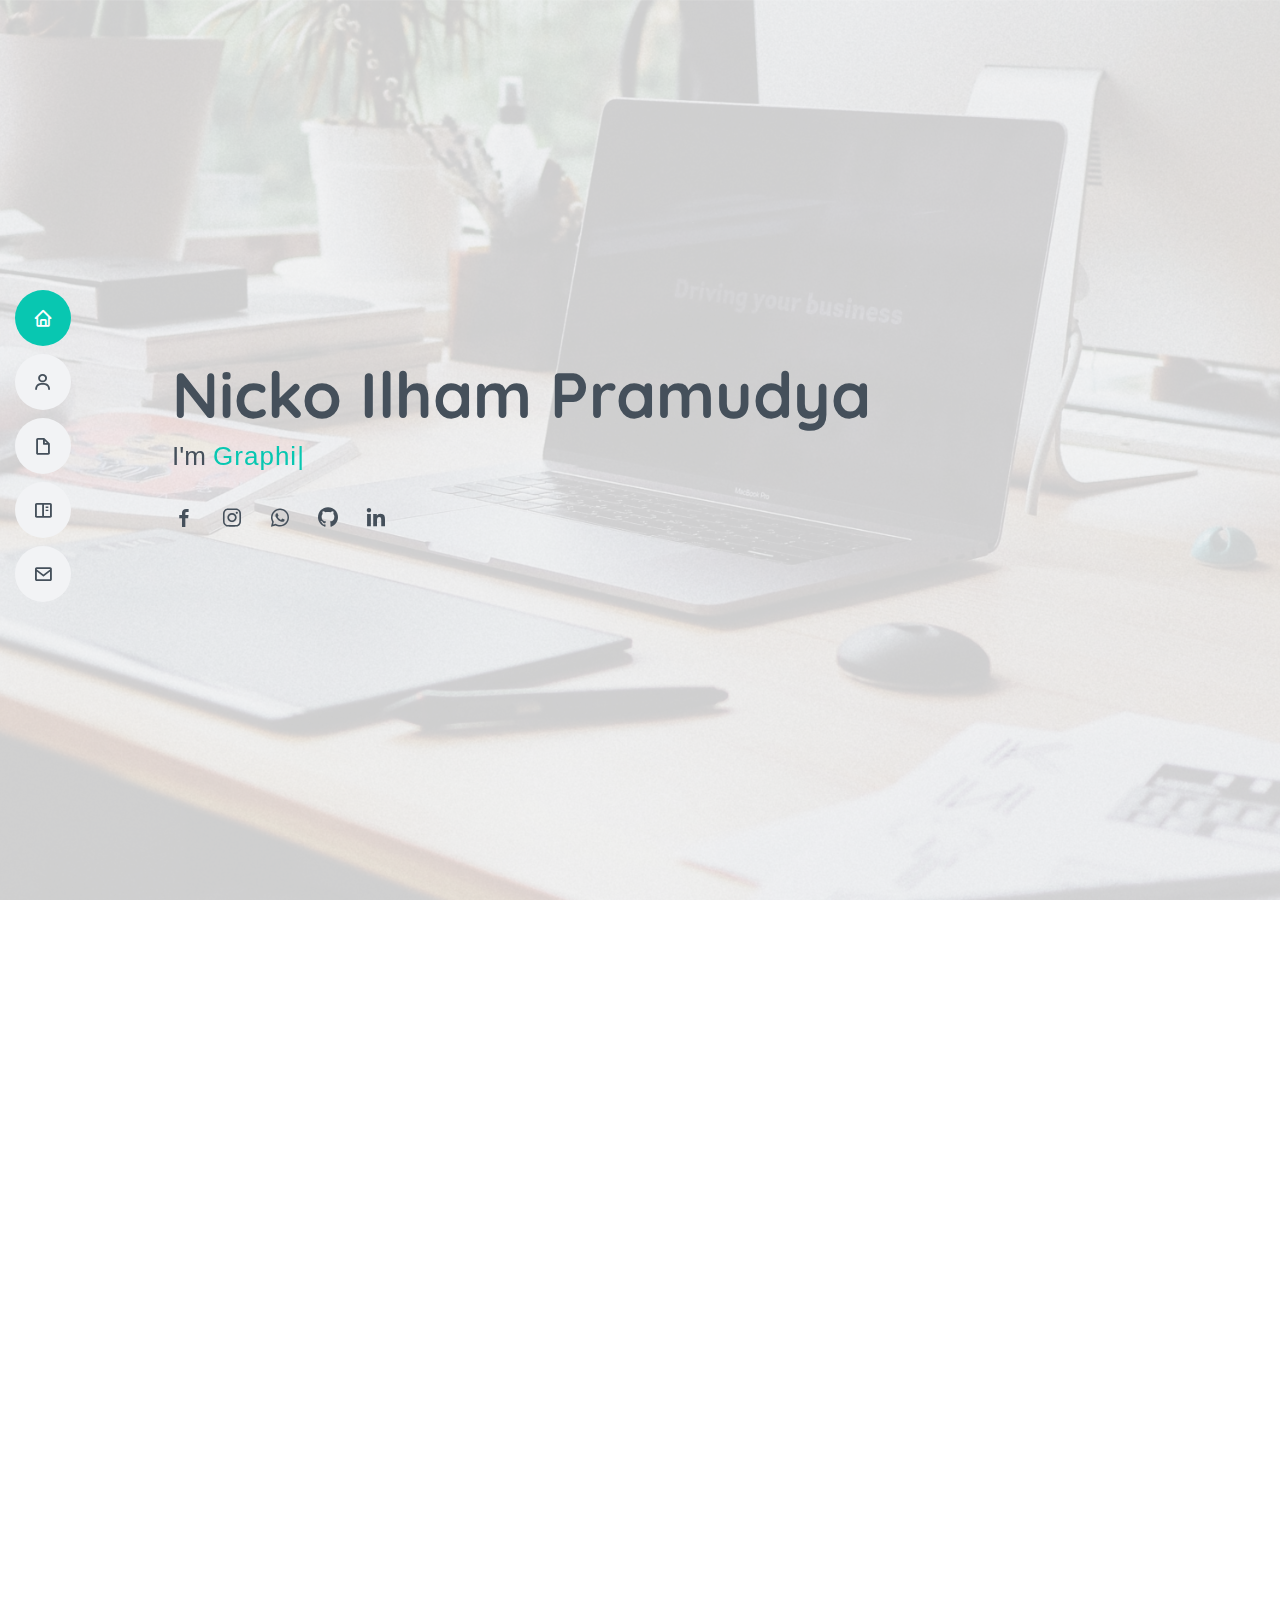
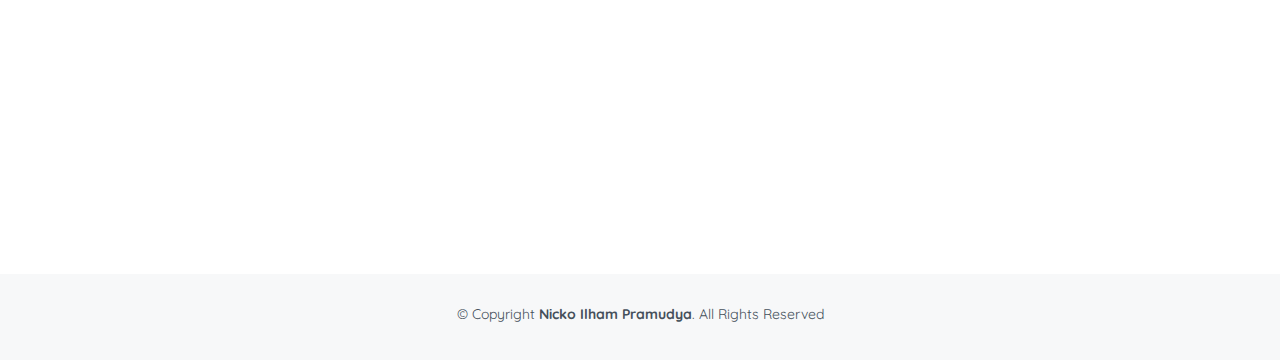
==== index.html @ 2c6f32c4 "first commit" ====
<!DOCTYPE html>
<html lang="en">

<head>
  <meta charset="utf-8">
  <meta content="width=device-width, initial-scale=1.0" name="viewport">

  <title>Nicko Ilham Pramudya - Resume</title>
  <meta content="" name="description">
  <meta content="" name="keywords">

  <!-- Favicons -->
  <link href="assets/img/icon.png" rel="icon">
  <link href="assets/img/apple-touch-icon.png" rel="apple-touch-icon">

  <!-- Google Fonts -->
  <link href="https://fonts.googleapis.com/css?family=Quicksand:300,300i,400,400i,500,500i,600,600i,700,700i" rel="stylesheet">

  <!-- Vendor CSS Files -->
  <link href="assets/vendor/aos/aos.css" rel="stylesheet">
  <link href="assets/vendor/bootstrap/css/bootstrap.min.css" rel="stylesheet">
  <link href="assets/vendor/bootstrap-icons/bootstrap-icons.css" rel="stylesheet">
  <link href="assets/vendor/boxicons/css/boxicons.min.css" rel="stylesheet">
  <link href="assets/vendor/glightbox/css/glightbox.min.css" rel="stylesheet">
  <link href="assets/vendor/swiper/swiper-bundle.min.css" rel="stylesheet">

  <!-- Template Main CSS File -->
  <link href="assets/css/style.css" rel="stylesheet">

  <!-- =======================================================
  * Template Name: MyResume - v4.7.0
  * Template URL: https://bootstrapmade.com/free-html-bootstrap-template-my-resume/
  * Author: BootstrapMade.com
  * License: https://bootstrapmade.com/license/
  ======================================================== -->
</head>

<body>

  <!-- ======= Mobile nav toggle button ======= -->
  <!-- <button type="button" class="mobile-nav-toggle d-xl-none"><i class="bi bi-list mobile-nav-toggle"></i></button> -->
  <i class="bi bi-list mobile-nav-toggle d-xl-none"></i>
  <!-- ======= Header ======= -->
  <header id="header" class="d-flex flex-column justify-content-center">

    <nav id="navbar" class="navbar nav-menu">
      <ul>
        <li><a href="#hero" class="nav-link scrollto active"><i class="bx bx-home"></i> <span>Home</span></a></li>
        <li><a href="#about" class="nav-link scrollto"><i class="bx bx-user"></i> <span>About</span></a></li>
        <li><a href="#resume" class="nav-link scrollto"><i class="bx bx-file-blank"></i> <span>Experience</span></a></li>
        <li><a href="#portfolio" class="nav-link scrollto"><i class="bx bx-book-content"></i> <span>Portfolio</span></a></li>
        <li><a href="#contact" class="nav-link scrollto"><i class="bx bx-envelope"></i> <span>Contact</span></a></li>
      </ul>
    </nav><!-- .nav-menu -->

  </header><!-- End Header -->

  <!-- ======= Hero Section ======= -->
  <section id="hero" class="d-flex flex-column justify-content-center">
    <div class="container" data-aos="zoom-in" data-aos-delay="100">
      <h1>Nicko Ilham Pramudya</h1>
      <p>I'm <span class="typed" data-typed-items="Graphic and UI/UX Designer"></span></p>
      <div class="social-links">
        <a href="https://www.facebook.com/nicko.ilhampramudya" target="_blank"class="facebook"><i class="bx bxl-facebook"></i></a>
        <a href="https://www.instagram.com/nikopram_/" target="_blank" class="instagram"><i class="bx bxl-instagram"></i></a>
        <a href="https://wa.me/6282220017105" target="_blank" class="whatsapp"><i class="bx bxl-whatsapp"></i></a>
        <a href="https://github.com/nickoilham" target="_blank" class="github"><i class="bx bxl-github"></i></a>
        <a href="https://www.linkedin.com/in/nicko-ilham-pramudya/" class="linkedin"><i class="bx bxl-linkedin"></i></a>
      </div>
    </div>
  </section><!-- End Hero -->

  <main id="main">

    <!-- ======= About Section ======= -->
    <section id="about" class="about">
      <div class="container" data-aos="fade-up">

        <div class="section-title">
          <h2>About Me</h2>
          <p>Hello friends, I am an enthusiastic Informatics Engineering student at Universitas Muhammadiyah Surakarta who likes new things, experienced in Figma, Adobe Photoshop, Corel Draw, and interested in UI/UX and Graphic Design. I also have experience running campus organizations both as a content creator and event leader. I am very interested and excited to learn new things about technology.</p>
        </div>

        <div class="row">
          <div class="col-lg-4">
            <img src="assets/img/profile-img.jpg" class="img-fluid" alt="">
          </div>
          <div class="col-lg-8 pt-4 pt-lg-0 content">
            <h3>My Biography</h3>
            </p>
            <div class="row">
              <div class="col-lg-6">
                <ul>
                  <li><i class="bi bi-chevron-right"></i> <strong>Birthday :</strong> <span>07 October 2001</span></li>
                  <li><i class="bi bi-chevron-right"></i> <strong>Age :</strong> <span>21</span></li>
                  <li><i class="bi bi-chevron-right"></i> <strong>Phone :</strong> <span>0822 2001 7105</span></li>
                  <li><i class="bi bi-chevron-right"></i> <strong>City :</strong> <span>Sragen, Central Java</span></li>
                </ul>
              </div>
              <div class="col-lg-6">
                <ul>
                  <li><i class="bi bi-chevron-right"></i> <strong>Degree :</strong> <span>Bachelor</span></li>
                  <li><i class="bi bi-chevron-right"></i> <strong>Major :</strong> <span>Informatics</span></li>
                  <li><i class="bi bi-chevron-right"></i> <strong>Email :</strong> <span>nickoilham023@gmail.com</span></li>
                  <li><i class="bi bi-chevron-right"></i> <strong>Freelance :</strong> <span>Available</span></li>
                </ul>
              </div>
            </div>
          </div>
        </div>

      </div>
    </section><!-- End About Section -->


    <!-- ======= Resume Section ======= -->
    <section id="resume" class="resume">
      <div class="container" data-aos="fade-up">

        <div class="section-title">
          <h2>Experience</h2>
          <p>Here are some of my experiences during my work.</p>
        </div>

        <div class="row">
          <div class="col-lg-6">


            <h3 class="resume-title">FOSTI UMS</h3>
            <div class="resume-item">
              <h4>Content Creator Instagram</h4>
              <h5>Jan 2020 - Dec 2020</h5>
              <p><em>Associated with Universitas Muhammadiyah Surakarta</em></p>
              <p>- Create original content about open source on Instagram FOSTI UMS</p>
              <p>- Create content for organizational activities</p>
              <p>- Create content to persuade people to use open source products</p>
            </div>
            <div class="resume-item">
              <h4>Division Secretary</h4>
              <h5>Jan 2021 - Dec 2021</h5>
              <p><em>Associated with Universitas Muhammadiyah Surakarta</em></p>
              <p>- Assist the division head in carrying out his duties</p>
              <p>- Lead and direct members in carrying out work programs</p>

            </div>
          </div>
          <div class="col-lg-6">
            <h3 class="resume-title">INDEPENDENT STUDY BINAR ACADEMY</h3>
            <div class="resume-item">
              <h4>UI/UX Research and Designer</h4>
              <h5>Feb 2022 - Present</h5>
              <p><em>Special Region of Yogyakarta, Indonesia</em></p>
              <p>- Learn about UI/UX design research</p>
              <p>- Improve skills in the UI/UX design</p>
              <p>- Create projects that are useful for portfolios</p>
            </div>
          </div>
        </div>

      </div>
    </section><!-- End Resume Section -->

    <!-- ======= Portfolio Section ======= -->
    <section id="portfolio" class="portfolio section-bg">
      <div class="container" data-aos="fade-up">

        <div class="section-title">
          <h2>Portfolio</h2>
          <p>here is my project that I have done, I hope you like it.</p>
        </div>

        <div class="row">
          <div class="col-lg-12 d-flex justify-content-center" data-aos="fade-up" data-aos-delay="100">
            <ul id="portfolio-flters">
              <li data-filter="*" class="filter-active">All</li>
              <li data-filter=".filter-app">Figma</li>
              <li data-filter=".filter-card">Adobe Photoshop</li>
              <li data-filter=".filter-web">Corel Draw</li>
            </ul>
          </div>
        </div>

        <div class="row portfolio-container" data-aos="fade-up" data-aos-delay="200">

          <div class="col-lg-4 col-md-6 portfolio-item filter-app">
            <div class="portfolio-wrap">
              <img src="assets/img/portfolio/coffee 4.png" class="img-fluid" alt="">
              <div class="portfolio-info">
                <h4>Daffa's Coffee Shop</h4>
                <p>Case Study</p>
                <div class="portfolio-links">
                  <a href="assets/img/portfolio/coffee 4.png" data-gallery="portfolioGallery" class="portfolio-lightbox" title="Daffa's Coffee Shop"><i class="bx bx-plus"></i></a>
                  <a href="portfolio-details.html" class="portfolio-details-lightbox" data-glightbox="type: external" title="Portfolio Details"><i class="bx bx-link"></i></a>
                </div>
              </div>
            </div>
          </div>
      </div>
    </section><!-- End Portfolio Section -->

  

    <!-- ======= Contact Section ======= -->
    <section id="contact" class="contact">
      <div class="container" data-aos="fade-up">

        <div class="section-title">
          <h2>Contact Me</h2>
          <p>Hello, if you are interested in collaborating and want to hire me, please contact me via social media below.</p>
        </div>

      <div id="social-platforms">
        <a class="btn btn-icon btn-facebook" href="https://www.facebook.com/nicko.ilhampramudya"  target="_blank"><i class="fa bi-facebook"></i><span>Facebook</span></a>
        <a class="btn btn-icon btn-instagram" href="https://www.instagram.com/nikopram_/" target="_blank"><i class="fa bi-instagram" ></i><span>Instagram</span></a>
        <a class="btn btn-icon btn-whatsapp" href="https://wa.me/6282220017105" target="_blank"><i class="fa bi-whatsapp"></i><span>WhatsApp</span></a>
        <a class="btn btn-icon btn-github" href="https://github.com/nickoil" target="_blank"><i class="fa bi-github" ></i><span>Github</span></a>
        <a class="btn btn-icon btn-linkedin" href="https://www.linkedin.com/in/nicko-ilham-pramudya/" target="_blank"><i class="fa bi-linkedin" target="_blank"></i><span>LinkedIn</span></a>
      </div>


    </section><!-- End Contact Section -->

  </main><!-- End #main -->

  <!-- ======= Footer ======= -->
  <footer id="footer">
    <div class="container">

      <div class="copyright">
        &copy; Copyright <strong><span>Nicko Ilham Pramudya</span></strong>. All Rights Reserved
      </div>
    </div>
  </footer><!-- End Footer -->

  <div id="preloader"></div>
  <a href="#" class="back-to-top d-flex align-items-center justify-content-center"><i class="bi bi-arrow-up-short"></i></a>

  <!-- Vendor JS Files -->
  <script src="assets/vendor/purecounter/purecounter.js"></script>
  <script src="assets/vendor/aos/aos.js"></script>
  <script src="assets/vendor/bootstrap/js/bootstrap.bundle.min.js"></script>
  <script src="assets/vendor/glightbox/js/glightbox.min.js"></script>
  <script src="assets/vendor/isotope-layout/isotope.pkgd.min.js"></script>
  <script src="assets/vendor/swiper/swiper-bundle.min.js"></script>
  <script src="assets/vendor/typed.js/typed.min.js"></script>
  <script src="assets/vendor/waypoints/noframework.waypoints.js"></script>
  <script src="assets/vendor/php-email-form/validate.js"></script>

  <!-- Template Main JS File -->
  <script src="assets/js/main.js"></script>

</body>

</html>
---- assets/css/style.css ----
/**
* Template Name: MyResume - v4.7.0
* Template URL: https://bootstrapmade.com/free-html-bootstrap-template-my-resume/
* Author: BootstrapMade.com
* License: https://bootstrapmade.com/license/
*/

/*--------------------------------------------------------------
# General
--------------------------------------------------------------*/
@import url(//maxcdn.bootstrapcdn.com/font-awesome/4.2.0/css/font-awesome.min.css);
@import url(http://fonts.googleapis.com/css?family=Quicksand:400,300);
body {
  font-family: "Quicksand", sans-serif;
  color: #272829;
}

a {
  color: #08C7B1;
  text-decoration: none;
}

a:hover {
  color: #067ded;
  text-decoration: none;
}

h1, h2, h3, h4, h5, h6 {
  font-family: "Quicksand", sans-serif;
}

/*--------------------------------------------------------------
# Back to top button
--------------------------------------------------------------*/
.back-to-top {
  position: fixed;
  visibility: hidden;
  opacity: 0;
  right: 15px;
  bottom: 15px;
  z-index: 996;
  background: #08C7B1;
  width: 40px;
  height: 40px;
  border-radius: 50px;
  transition: all 0.4s;
}
.back-to-top i {
  font-size: 28px;
  color: #fff;
  line-height: 0;
}
.back-to-top:hover {
  background: #00FFA1;
  color: #fff;
}
.back-to-top.active {
  visibility: visible;
  opacity: 1;
}

/*--------------------------------------------------------------
# Preloader
--------------------------------------------------------------*/
#preloader {
  position: fixed;
  top: 0;
  left: 0;
  right: 0;
  bottom: 0;
  z-index: 9999;
  overflow: hidden;
  background: #fff;
}

#preloader:before {
  content: "";
  position: fixed;
  top: calc(50% - 30px);
  left: calc(50% - 30px);
  border: 6px solid #08C7B1;
  border-top-color: #fff;
  border-bottom-color: #fff;
  border-radius: 50%;
  width: 60px;
  height: 60px;
  -webkit-animation: animate-preloader 1s linear infinite;
  animation: animate-preloader 1s linear infinite;
}

@-webkit-keyframes animate-preloader {
  0% {
    transform: rotate(0deg);
  }
  100% {
    transform: rotate(360deg);
  }
}

@keyframes animate-preloader {
  0% {
    transform: rotate(0deg);
  }
  100% {
    transform: rotate(360deg);
  }
}
/*--------------------------------------------------------------
# Disable aos animation delay on mobile devices
--------------------------------------------------------------*/
@media screen and (max-width: 768px) {
  [data-aos-delay] {
    transition-delay: 0 !important;
  }
}
/*--------------------------------------------------------------
# Header
--------------------------------------------------------------*/
#header {
  position: fixed;
  top: 0;
  left: 0;
  bottom: 0;
  z-index: 9997;
  transition: all 0.5s;
  padding: 15px;
  overflow-y: auto;
}
@media (max-width: 992px) {
  #header {
    width: 300px;
    background: #fff;
    border-right: 1px solid #e6e9ec;
    left: -300px;
  }
}

@media (min-width: 992px) {
  #main {
    margin-left: 100px;
  }
}
/*--------------------------------------------------------------
# Navigation Menu
--------------------------------------------------------------*/
/**
* Desktop Navigation 
*/
.nav-menu {
  padding: 0;
  display: block;
}
.nav-menu * {
  margin: 0;
  padding: 0;
  list-style: none;
}
.nav-menu > ul > li {
  position: relative;
  white-space: nowrap;
}
.nav-menu a, .nav-menu a:focus {
  display: flex;
  align-items: center;
  color: #45505b;
  padding: 10px 18px;
  margin-bottom: 8px;
  transition: 0.3s;
  font-size: 15px;
  border-radius: 50px;
  background: #f2f3f5;
  height: 56px;
  width: 100%;
  overflow: hidden;
  transition: 0.3s;
}
.nav-menu a i, .nav-menu a:focus i {
  font-size: 20px;
}
.nav-menu a span, .nav-menu a:focus span {
  padding: 0 5px 0 7px;
  color: #45505b;
}
@media (min-width: 992px) {
  .nav-menu a, .nav-menu a:focus {
    width: 56px;
  }
  .nav-menu a span, .nav-menu a:focus span {
    display: none;
    color: #fff;
  }
}
.nav-menu a:hover, .nav-menu .active, .nav-menu .active:focus, .nav-menu li:hover > a {
  color: #fff;
  background: #08C7B1;
}
.nav-menu a:hover span, .nav-menu .active span, .nav-menu .active:focus span, .nav-menu li:hover > a span {
  color: #fff;
}
.nav-menu a:hover, .nav-menu li:hover > a {
  width: 100%;
  color: #fff;
}
.nav-menu a:hover span, .nav-menu li:hover > a span {
  display: block;
}

/**
* Mobile Navigation 
*/
.mobile-nav-toggle {
  position: fixed;
  right: 10px;
  top: 10px;
  z-index: 9998;
  border: 0;
  background: none;
  font-size: 28px;
  transition: all 0.4s;
  outline: none !important;
  line-height: 0;
  cursor: pointer;
  border-radius: 50px;
  padding: 5px;
}
.mobile-nav-toggle i {
  color: #45505b;
}

.mobile-nav-active {
  overflow: hidden;
}
.mobile-nav-active #header {
  left: 0;
}
.mobile-nav-active .mobile-nav-toggle {
  color: #fff;
  background-color: #08C7B1;
}

/*--------------------------------------------------------------
# Hero Section
--------------------------------------------------------------*/
#hero {
  width: 100%;
  height: 100vh;
  background: url("../img/hero-bg.jpg") top right no-repeat;
  background-size: cover;
  position: relative;
}
@media (min-width: 992px) {
  #hero {
    padding-left: 160px;
  }
}
#hero:before {
  content: "";
  background: rgba(255, 255, 255, 0.8);
  position: absolute;
  bottom: 0;
  top: 0;
  left: 0;
  right: 0;
}
#hero h1 {
  margin: 0;
  font-size: 64px;
  font-weight: 700;
  line-height: 56px;
  color: #45505b;
}
#hero p {
  color: #45505b;
  margin: 15px 0 0 0;
  font-size: 26px;
  font-family: "Poppins", sans-serif;
}
#hero p span {
  color: #08C7B1;
  letter-spacing: 1px;
}
#hero .social-links {
  margin-top: 30px;
}
#hero .social-links a {
  font-size: 24px;
  display: inline-block;
  color: #45505b;
  line-height: 1;
  margin-right: 20px;
  transition: 0.3s;
}
#hero .social-links a:hover {
  color: #08C7B1;
}
@media (max-width: 992px) {
  #hero {
    text-align: center;
  }
  #hero h1 {
    font-size: 32px;
    line-height: 36px;
  }
  #hero p {
    margin-top: 10px;
    font-size: 20px;
    line-height: 24px;
  }
}

/*--------------------------------------------------------------
# Sections General
--------------------------------------------------------------*/
section {
  padding: 60px 0;
  overflow: hidden;
}

.section-title {
  text-align: center;
  padding-bottom: 30px;
}
.section-title h2 {
  font-size: 32px;
  font-weight: bold;
  text-transform: uppercase;
  margin-bottom: 20px;
  padding-bottom: 20px;
  position: relative;
  color: #45505b;
}
.section-title h2::before {
  content: "";
  position: absolute;
  display: block;
  width: 120px;
  height: 1px;
  background: #ddd;
  bottom: 1px;
  left: calc(50% - 60px);
}
.section-title h2::after {
  content: "";
  position: absolute;
  display: block;
  width: 40px;
  height: 3px;
  background: #08C7B1;
  bottom: 0;
  left: calc(50% - 20px);
}
.section-title p {
  margin-bottom: 0;
}

/*--------------------------------------------------------------
# About
--------------------------------------------------------------*/
.about .content h3 {
  font-weight: 700;
  font-size: 26px;
  color: #728394;
}
.about .content ul {
  list-style: none;
  padding: 0;
}
.about .content ul li {
  margin-bottom: 20px;
  display: flex;
  align-items: center;
}
.about .content ul strong {
  margin-right: 10px;
}
.about .content ul i {
  font-size: 16px;
  margin-right: 5px;
  color: #08C7B1;
  line-height: 0;
}
.about .content p:last-child {
  margin-bottom: 0;
}

/*--------------------------------------------------------------
# Facts
--------------------------------------------------------------*/
.facts .count-box {
  padding: 30px 30px 25px 30px;
  margin-top: 30px;
  width: 100%;
  position: relative;
  text-align: center;
  background: #fff;
}
.facts .count-box i {
  position: absolute;
  top: -25px;
  left: 50%;
  transform: translateX(-50%);
  font-size: 24px;
  background: #08C7B1;
  color: #fff;
  border-radius: 50px;
  display: inline-flex;
  align-items: center;
  justify-content: center;
  width: 48px;
  height: 48px;
}
.facts .count-box span {
  font-size: 36px;
  display: block;
  font-weight: 600;
  color: #011426;
}
.facts .count-box p {
  padding: 0;
  margin: 0;
  font-family: "Raleway", sans-serif;
  font-size: 14px;
}

/*--------------------------------------------------------------
# Akills
--------------------------------------------------------------*/
.skills .progress {
  height: 60px;
  display: block;
  background: none;
  border-radius: 0;
}
.skills .progress .skill {
  padding: 10px 0;
  margin: 0;
  text-transform: uppercase;
  display: block;
  font-weight: 600;
  font-family: "Poppins", sans-serif;
  color: #45505b;
}
.skills .progress .skill .val {
  float: right;
  font-style: normal;
}
.skills .progress-bar-wrap {
  background: #f2f3f5;
}
.skills .progress-bar {
  width: 1px;
  height: 10px;
  transition: 0.9s;
  background-color: #08C7B1;
}

/*--------------------------------------------------------------
# Resume
--------------------------------------------------------------*/
.resume .resume-title {
  font-size: 26px;
  font-weight: 700;
  margin-top: 20px;
  margin-bottom: 20px;
  color: #45505b;
}
.resume .resume-item {
  padding: 0 0 20px 20px;
  margin-top: -2px;
  border-left: 2px solid #08C7B1;
  position: relative;
}
.resume .resume-item h4 {
  line-height: 18px;
  font-size: 18px;
  font-weight: 600;
  text-transform: uppercase;
  font-family: "Poppins", sans-serif;
  color: #08C7B1;
  margin-bottom: 10px;
}
.resume .resume-item h5 {
  font-size: 16px;
  background: #f7f8f9;
  padding: 5px 15px;
  display: inline-block;
  font-weight: 600;
  margin-bottom: 10px;
}
.resume .resume-item ul {
  padding-left: 20px;
}
.resume .resume-item ul li {
  padding-bottom: 10px;
}
.resume .resume-item:last-child {
  padding-bottom: 0;
}
.resume .resume-item::before {
  content: "";
  position: absolute;
  width: 16px;
  height: 16px;
  border-radius: 50px;
  left: -9px;
  top: 0;
  background: #fff;
  border: 2px solid #08C7B1;
}

/*--------------------------------------------------------------
# Portfolio
--------------------------------------------------------------*/
.portfolio .portfolio-item {
  margin-bottom: 30px;
}
.portfolio #portfolio-flters {
  padding: 0;
  margin: 0 auto 25px auto;
  list-style: none;
  text-align: center;
  background: #fff;
  border-radius: 50px;
  padding: 2px 15px;
}
.portfolio #portfolio-flters li {
  cursor: pointer;
  display: inline-block;
  padding: 10px 15px;
  font-size: 14px;
  font-weight: 600;
  line-height: 1;
  text-transform: uppercase;
  color: #272829;
  margin-bottom: 5px;
  transition: all 0.3s ease-in-out;
}
.portfolio #portfolio-flters li:hover, .portfolio #portfolio-flters li.filter-active {
  color: #08C7B1;
}
.portfolio #portfolio-flters li:last-child {
  margin-right: 0;
}
.portfolio .portfolio-wrap {
  transition: 0.3s;
  position: relative;
  overflow: hidden;
  z-index: 1;
  background: rgba(69, 80, 91, 0.8);
}
.portfolio .portfolio-wrap::before {
  content: "";
  background: rgba(255, 255, 255, 0.7);
  position: absolute;
  left: 30px;
  right: 30px;
  top: 30px;
  bottom: 30px;
  transition: all ease-in-out 0.3s;
  z-index: 2;
  opacity: 0;
}
.portfolio .portfolio-wrap .portfolio-info {
  opacity: 0;
  position: absolute;
  top: 0;
  left: 0;
  right: 0;
  bottom: 0;
  text-align: center;
  z-index: 3;
  transition: all ease-in-out 0.3s;
  display: flex;
  flex-direction: column;
  justify-content: center;
  align-items: center;
}
.portfolio .portfolio-wrap .portfolio-info::before {
  display: block;
  content: "";
  width: 48px;
  height: 48px;
  position: absolute;
  top: 35px;
  left: 35px;
  border-top: 3px solid #d7dce1;
  border-left: 3px solid #d7dce1;
  transition: all 0.5s ease 0s;
  z-index: 9994;
}
.portfolio .portfolio-wrap .portfolio-info::after {
  display: block;
  content: "";
  width: 48px;
  height: 48px;
  position: absolute;
  bottom: 35px;
  right: 35px;
  border-bottom: 3px solid #d7dce1;
  border-right: 3px solid #d7dce1;
  transition: all 0.5s ease 0s;
  z-index: 9994;
}
.portfolio .portfolio-wrap .portfolio-info h4 {
  font-size: 20px;
  color: #45505b;
  font-weight: 600;
}
.portfolio .portfolio-wrap .portfolio-info p {
  color: #45505b;
  font-size: 14px;
  text-transform: uppercase;
  padding: 0;
  margin: 0;
}
.portfolio .portfolio-wrap .portfolio-links {
  text-align: center;
  z-index: 4;
}
.portfolio .portfolio-wrap .portfolio-links a {
  color: #45505b;
  margin: 0 2px;
  font-size: 28px;
  display: inline-block;
  transition: 0.3s;
}
.portfolio .portfolio-wrap .portfolio-links a:hover {
  color: #148af9;
}
.portfolio .portfolio-wrap:hover::before {
  top: 0;
  left: 0;
  right: 0;
  bottom: 0;
  opacity: 1;
}
.portfolio .portfolio-wrap:hover .portfolio-info {
  opacity: 1;
}
.portfolio .portfolio-wrap:hover .portfolio-info::before {
  top: 15px;
  left: 15px;
}
.portfolio .portfolio-wrap:hover .portfolio-info::after {
  bottom: 15px;
  right: 15px;
}

/*--------------------------------------------------------------
# Portfolio Details
--------------------------------------------------------------*/
.portfolio-details {
  padding-top: 40px;
}
.portfolio-details .portfolio-details-slider img {
  width: 100%;
}
.portfolio-details .portfolio-details-slider .swiper-pagination {
  margin-top: 20px;
  position: relative;
}
.portfolio-details .portfolio-details-slider .swiper-pagination .swiper-pagination-bullet {
  width: 12px;
  height: 12px;
  background-color: #fff;
  opacity: 1;
  border: 1px solid #08C7B1;
}
.portfolio-details .portfolio-details-slider .swiper-pagination .swiper-pagination-bullet-active {
  background-color: #08C7B1;
}
.portfolio-details .portfolio-info {
  padding: 30px;
  box-shadow: 0px 0 30px rgba(69, 80, 91, 0.08);
}
.portfolio-details .portfolio-info h3 {
  font-size: 22px;
  font-weight: 700;
  margin-bottom: 20px;
  padding-bottom: 20px;
  border-bottom: 1px solid #eee;
}
.portfolio-details .portfolio-info ul {
  list-style: none;
  padding: 0;
  font-size: 15px;
}
.portfolio-details .portfolio-info ul li + li {
  margin-top: 10px;
}
.portfolio-details .portfolio-description {
  padding-top: 30px;
}
.portfolio-details .portfolio-description h2 {
  font-size: 26px;
  font-weight: 700;
  margin-bottom: 20px;
}
.portfolio-details .portfolio-description p {
  padding: 0;
}

/*--------------------------------------------------------------
# Services
--------------------------------------------------------------*/
.services .icon-box {
  text-align: center;
  padding: 70px 20px 80px 20px;
  transition: all ease-in-out 0.3s;
  background: #fff;
  box-shadow: 0px 5px 90px 0px rgba(110, 123, 131, 0.05);
}
.services .icon-box .icon {
  margin: 0 auto;
  width: 100px;
  height: 100px;
  display: flex;
  align-items: center;
  justify-content: center;
  transition: ease-in-out 0.3s;
  position: relative;
}
.services .icon-box .icon i {
  font-size: 36px;
  transition: 0.5s;
  position: relative;
}
.services .icon-box .icon svg {
  position: absolute;
  top: 0;
  left: 0;
}
.services .icon-box .icon svg path {
  transition: 0.5s;
  fill: #f5f5f5;
}
.services .icon-box h4 {
  font-weight: 600;
  margin: 10px 0 15px 0;
  font-size: 22px;
}
.services .icon-box h4 a {
  color: #45505b;
  transition: ease-in-out 0.3s;
}
.services .icon-box p {
  line-height: 24px;
  font-size: 14px;
  margin-bottom: 0;
}
.services .icon-box:hover {
  border-color: #fff;
  box-shadow: 0px 0 35px 0 rgba(0, 0, 0, 0.08);
}
.services .iconbox-blue i {
  color: #47aeff;
}
.services .iconbox-blue:hover .icon i {
  color: #fff;
}
.services .iconbox-blue:hover .icon path {
  fill: #47aeff;
}
.services .iconbox-orange i {
  color: #ffa76e;
}
.services .iconbox-orange:hover .icon i {
  color: #fff;
}
.services .iconbox-orange:hover .icon path {
  fill: #ffa76e;
}
.services .iconbox-pink i {
  color: #e80368;
}
.services .iconbox-pink:hover .icon i {
  color: #fff;
}
.services .iconbox-pink:hover .icon path {
  fill: #e80368;
}
.services .iconbox-yellow i {
  color: #ffbb2c;
}
.services .iconbox-yellow:hover .icon i {
  color: #fff;
}
.services .iconbox-yellow:hover .icon path {
  fill: #ffbb2c;
}
.services .iconbox-red i {
  color: #ff5828;
}
.services .iconbox-red:hover .icon i {
  color: #fff;
}
.services .iconbox-red:hover .icon path {
  fill: #ff5828;
}
.services .iconbox-teal i {
  color: #11dbcf;
}
.services .iconbox-teal:hover .icon i {
  color: #fff;
}
.services .iconbox-teal:hover .icon path {
  fill: #11dbcf;
}

/*--------------------------------------------------------------
# Testimonials
--------------------------------------------------------------*/
.testimonials .section-header {
  margin-bottom: 40px;
}
.testimonials .testimonials-carousel, .testimonials .testimonials-slider {
  overflow: hidden;
}
.testimonials .testimonial-item {
  text-align: center;
}
.testimonials .testimonial-item .testimonial-img {
  width: 120px;
  border-radius: 50%;
  border: 4px solid #fff;
  margin: 0 auto;
}
.testimonials .testimonial-item h3 {
  font-size: 20px;
  font-weight: bold;
  margin: 10px 0 5px 0;
  color: #111;
}
.testimonials .testimonial-item h4 {
  font-size: 14px;
  color: #999;
  margin: 0 0 15px 0;
}
.testimonials .testimonial-item .quote-icon-left, .testimonials .testimonial-item .quote-icon-right {
  color: #90c8fc;
  font-size: 26px;
}
.testimonials .testimonial-item .quote-icon-left {
  display: inline-block;
  left: -5px;
  position: relative;
}
.testimonials .testimonial-item .quote-icon-right {
  display: inline-block;
  right: -5px;
  position: relative;
  top: 10px;
}
.testimonials .testimonial-item p {
  font-style: italic;
  margin: 0 auto 15px auto;
}
.testimonials .swiper-pagination {
  margin-top: 20px;
  position: relative;
}
.testimonials .swiper-pagination .swiper-pagination-bullet {
  width: 12px;
  height: 12px;
  background-color: #fff;
  opacity: 1;
  border: 1px solid #08C7B1;
}
.testimonials .swiper-pagination .swiper-pagination-bullet-active {
  background-color: #08C7B1;
}
@media (min-width: 992px) {
  .testimonials .testimonial-item p {
    width: 80%;
  }
}

/*--------------------------------------------------------------
# Contact
--------------------------------------------------------------*/
.contact .info {
  width: 100%;
  background: #fff;
}
.contact .info i {
  font-size: 20px;
  color: #08C7B1;
  float: left;
  width: 44px;
  height: 44px;
  background: #eef7ff;
  display: flex;
  justify-content: center;
  align-items: center;
  border-radius: 50px;
  transition: all 0.3s ease-in-out;
}
.contact .info h4 {
  padding: 0 0 0 60px;
  font-size: 22px;
  font-weight: 600;
  margin-bottom: 5px;
  color: #45505b;
}
.contact .info p {
  padding: 0 0 0 60px;
  margin-bottom: 0;
  font-size: 14px;
  color: #728394;
}
.contact .info .email, .contact .info .phone {
  margin-top: 40px;
}
.contact .info .email:hover i, .contact .info .address:hover i, .contact .info .phone:hover i {
  background: #08C7B1;
  color: #fff;
}
.contact .php-email-form {
  width: 100%;
  background: #fff;
}
.contact .php-email-form .form-group {
  padding-bottom: 8px;
}
.contact .php-email-form .error-message {
  display: none;
  color: #fff;
  background: #ed3c0d;
  text-align: left;
  padding: 15px;
  font-weight: 600;
}
.contact .php-email-form .error-message br + br {
  margin-top: 25px;
}
.contact .php-email-form .sent-message {
  display: none;
  color: #fff;
  background: #18d26e;
  text-align: center;
  padding: 15px;
  font-weight: 600;
}
.contact .php-email-form .loading {
  display: none;
  background: #fff;
  text-align: center;
  padding: 15px;
}
.contact .php-email-form .loading:before {
  content: "";
  display: inline-block;
  border-radius: 50%;
  width: 24px;
  height: 24px;
  margin: 0 10px -6px 0;
  border: 3px solid #18d26e;
  border-top-color: #eee;
  -webkit-animation: animate-loading 1s linear infinite;
  animation: animate-loading 1s linear infinite;
}
.contact .php-email-form input, .contact .php-email-form textarea {
  border-radius: 4px;
  box-shadow: none;
  font-size: 14px;
}
.contact .php-email-form input {
  height: 44px;
}
.contact .php-email-form textarea {
  padding: 10px 12px;
}
.contact .php-email-form button[type=submit] {
  background: #08C7B1;
  border: 0;
  padding: 10px 35px;
  color: #fff;
  transition: 0.4s;
  border-radius: 50px;
}
.contact .php-email-form button[type=submit]:hover {
  background: #00FFA1;
}
@-webkit-keyframes animate-loading {
  0% {
    transform: rotate(0deg);
  }
  100% {
    transform: rotate(360deg);
  }
}
@keyframes animate-loading {
  0% {
    transform: rotate(0deg);
  }
  100% {
    transform: rotate(360deg);
  }
}

/*--------------------------------------------------------------
# Footer
--------------------------------------------------------------*/
#footer {
  background: #f7f8f9;
  color: #45505b;
  font-size: 14px;
  text-align: center;
  padding: 30px 0;
}
#footer h3 {
  font-size: 36px;
  font-weight: 700;
  position: relative;
  font-family: "Poppins", sans-serif;
  padding: 0;
  margin: 0 0 15px 0;
}
#footer p {
  font-size: 15;
  font-style: italic;
  padding: 0;
  margin: 0 0 40px 0;
}
#footer .social-links {
  margin: 0 0 40px 0;
}
#footer .social-links a {
  font-size: 18px;
  display: inline-block;
  background: #08C7B1;
  color: #fff;
  line-height: 1;
  padding: 8px 0;
  margin-right: 4px;
  border-radius: 50%;
  text-align: center;
  width: 36px;
  height: 36px;
  transition: 0.3s;
}
#footer .social-links a:hover {
  background: #00FFA1;
  color: #fff;
  text-decoration: none;
}
#footer .copyright {
  margin: 0 0 5px 0;
}
#footer .credits {
  font-size: 13px;
}


/* <!-- ======= Contact Section ======= --> */



#social-platforms {
  position:relative;
  top:50px;
  font-size:1rem;
  text-align:center;
  height:200px;
  overflow:hidden;
}

/*Pen code from this point on*/
.btn {
  clear:both;
  white-space:nowrap;
  font-size:.8em;
  display:inline-block;
  border-radius:5px;
  box-shadow: 0 1px 5px 0 rgba(0, 0, 0, 0.35);
  margin:2px;
  -webkit-transition:all .5s;
  -moz-transition:all .5s;
  transition:all .5s;
  overflow:hidden
}

.btn:hover {
  box-shadow: 0 5px 15px 0 rgba(0, 0, 0, 0.45);
}

.btn:focus {
  box-shadow: 0 3px 10px 0 rgba(0, 0, 0, 0.4);
}

.btn > span,.btn-icon > i {
  float:left;
  padding:13px;
  -webkit-transition:all .5s;
  -moz-transition:all .5s;
  transition:all .5s;
  line-height:1em
}

.btn > span {
  padding:14px 18px 16px;
  white-space:nowrap;
  color:#FFF;
  background:#b8b8b8
}

.btn:focus > span {
  background:#9a9a9a
}

.btn-icon > i {
  border-radius:5px 0 0 5px;
  position:relative;
  width:13px;
  text-align:center;
  font-size:1.25em;
  color:#fff;
  background:#212121
}

.btn-icon > i:after {
  content:"";
  border:8px solid;
  border-color:transparent transparent transparent #222;
  position:absolute;
  top:13px;
  right:-15px
}

.btn-icon:hover > i,.btn-icon:focus > i {
  color:#FFF
}

.btn-icon > span {
  border-radius:0 5px 5px 0
}

/*Facebook*/
.btn-facebook:hover > i,.btn-facebook:focus > i {
  color:#3b5998
}

.btn-facebook > span {
  background:#3b5998
}

/*Instagram*/
.btn-instagram:hover > i,.btn-instagram:focus > i {
  color:#CB00F4
}

.btn-instagram > span {
  background:#CB00F4
}

/*WhatsApp*/
.btn-whatsapp:hover > i,.btn-whatsapp:focus > i {
  color:#25D366
}

.btn-whatsapp > span {
  background:#25D366

}

/*Github*/
.btn-github:hover > i,.btn-github:focus > i {
  color: #999999
}

.btn-github > span {
  background:#333333
}

/*LinkedIn*/
.btn-linkedin:hover > i,.btn-linkedin:focus > i {
  color:#007bb6
}

.btn-linkedin > span {
  background:#007bb6
}
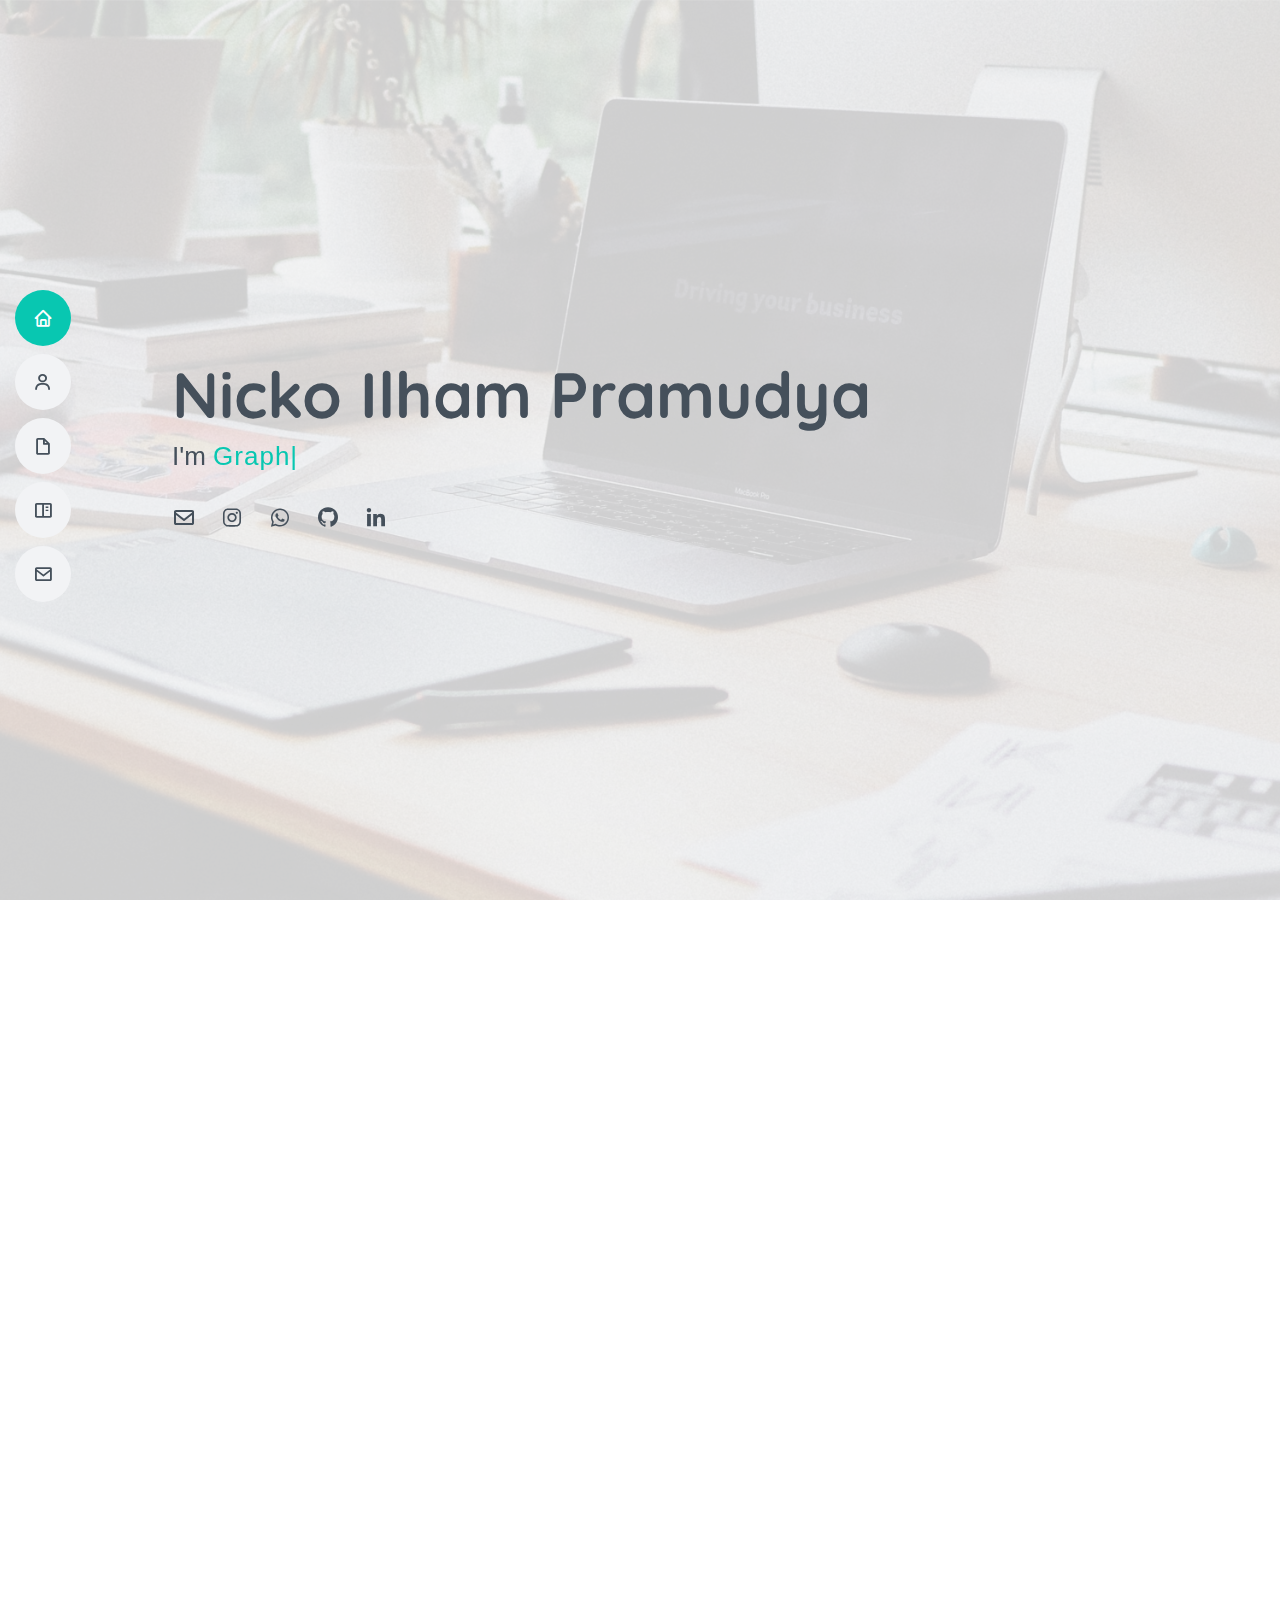
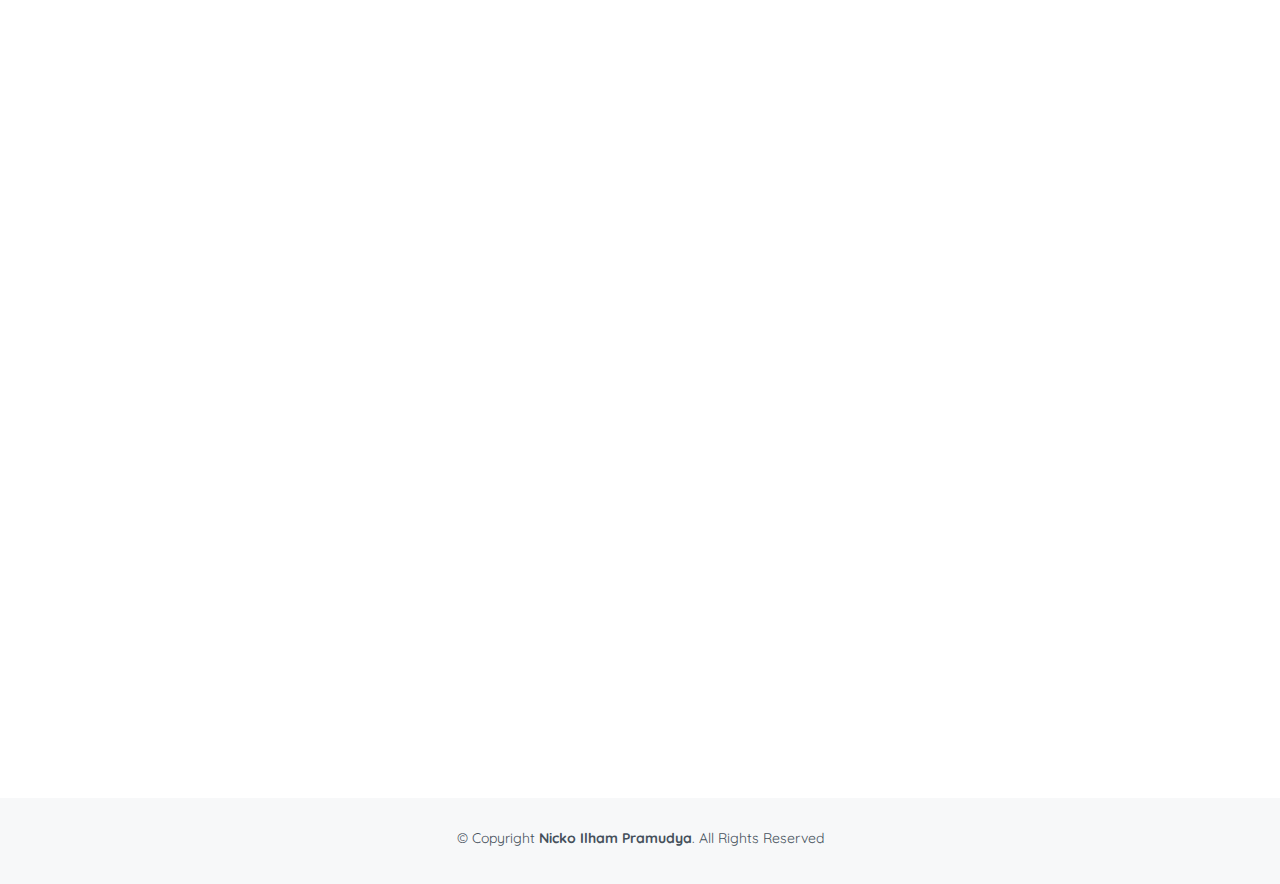
==== commit 168f7837: "1 Portofolio" ====
--- a/index.html
+++ b/index.html
@@ -61,7 +61,7 @@
       <h1>Nicko Ilham Pramudya</h1>
       <p>I'm <span class="typed" data-typed-items="Graphic and UI/UX Designer"></span></p>
       <div class="social-links">
-        <a href="https://www.facebook.com/nicko.ilhampramudya" target="_blank"class="facebook"><i class="bx bxl-facebook"></i></a>
+        <a href="mailto:nickoilham023@gmail.com" target="_blank" class="email"><i class="bx bx-envelope"></i></a>
         <a href="https://www.instagram.com/nikopram_/" target="_blank" class="instagram"><i class="bx bxl-instagram"></i></a>
         <a href="https://wa.me/6282220017105" target="_blank" class="whatsapp"><i class="bx bxl-whatsapp"></i></a>
         <a href="https://github.com/nickoilham" target="_blank" class="github"><i class="bx bxl-github"></i></a>
@@ -82,10 +82,10 @@
         </div>
 
         <div class="row">
-          <div class="col-lg-4">
-            <img src="assets/img/profile-img.jpg" class="img-fluid" alt="">
-          </div>
-          <div class="col-lg-8 pt-4 pt-lg-0 content">
+          <div class="col-lg-3">
+            <img src="assets/img/profile-img.jpg" class="img-fluid" alt="" style="border-radius: 12px;">
+          </div>
+          <div class="col-lg-9 pt-4 pt-lg-0 content">
             <h3>My Biography</h3>
             </p>
             <div class="row">
@@ -126,37 +126,62 @@
           <div class="col-lg-6">
 
 
-            <h3 class="resume-title">FOSTI UMS</h3>
-            <div class="resume-item">
-              <h4>Content Creator Instagram</h4>
-              <h5>Jan 2020 - Dec 2020</h5>
-              <p><em>Associated with Universitas Muhammadiyah Surakarta</em></p>
+            <h3 class="resume-title">HIMATIF UMS</h3>
+            <div class="resume-item">
+              <h4>Division Interest and Talent</h4>
+              <h5>Sep 2020 - Dec 2022</h5>
+              <p><em class="resume-item-assosiate">Associated with Universitas Muhammadiyah Surakarta</em></p>
+              <p>- Assist division heads and cooperate between members in implementing work programs</p>
+              <P>- Assist and create content design for social media and HIMATIF UMS work program events</P>
+            </div>
+            <div class="resume-item">
+              <h4>Head of Publication and Documentation at Parade Teknik Informatika</h4>
+              <h5>Feb 2022 - Nov 2022</h5>
+              <p><em class="resume-item-assosiate">Associated with Universitas Muhammadiyah Surakarta</em></p>
               <p>- Create original content about open source on Instagram FOSTI UMS</p>
               <p>- Create content for organizational activities</p>
               <p>- Create content to persuade people to use open source products</p>
             </div>
             <div class="resume-item">
-              <h4>Division Secretary</h4>
-              <h5>Jan 2021 - Dec 2021</h5>
-              <p><em>Associated with Universitas Muhammadiyah Surakarta</em></p>
-              <p>- Assist the division head in carrying out his duties</p>
-              <p>- Lead and direct members in carrying out work programs</p>
-
+              <h4>Chief Executive of UNCORE Digital Magazine</h4>
+              <h5>Aug 2022 - Dec 2022</h5>
+              <p><em class="resume-item-assosiate">Associated with Universitas Muhammadiyah Surakarta</em></p>
+              <p>- Lead and direct members in implementing the 12th Digital Magazine Uncore work program.</p>
+              <p>- Assist in the preparation and creation of UNCORE Digital Magazine</p>
             </div>
           </div>
           <div class="col-lg-6">
-            <h3 class="resume-title">INDEPENDENT STUDY BINAR ACADEMY</h3>
-            <div class="resume-item">
-              <h4>UI/UX Research and Designer</h4>
-              <h5>Feb 2022 - Present</h5>
-              <p><em>Special Region of Yogyakarta, Indonesia</em></p>
+            <h3 class="resume-title">UI/UX & GRAPHIC DESIGNER</h3>
+            <div class="resume-item">
+              <h4>Product & Content Designer at HotRoxx Kustom Barbershop</h4>
+              <h5>Aug 2020 - Present</h5>
+              <p><em class="resume-item-assosiate">Special Region of Surakarta, Indonesia</em></p>
+              <p>- Create original content about barber and haircut on HotRoxx Kustom social media</p>
+              <p>- Create designs for official HotRoxx Kustom products and merchandise</p>
+              <p>- Create content and designs to persuade people to subscribe to HotRoxx Kustom</p>
+            </div>
+            <div class="resume-item">
+              <h4>UI/UX Research and Designer - Intern at SOC Media Group</h4>
+              <h5>Mar 2023 - May 2023</h5>
+              <p><em class="resume-item-assosiate">Special Region of Surakarta, Indonesia</em></p>
               <p>- Learn about UI/UX design research</p>
               <p>- Improve skills in the UI/UX design</p>
+              <p>- Collaborate with developer team for platform development</p>
               <p>- Create projects that are useful for portfolios</p>
             </div>
           </div>
-        </div>
-
+          <div class="col-lg-6">
+            <h3 class="resume-title">INDEPENDENT STUDY X KAMPUS MERDEKA DICODING INDONESIA</h3>
+            <div class="resume-item">
+              <h4>PENGEMBANG FRONT-END WEB DAN BACK-END</h4>
+              <h5>Feb 2023 - Jun 2023</h5>
+              <p><em class="resume-item-assosiate">Special Region of Bandung, Indonesia</em></p>
+              <p>- Learn the basics of front-end and back-end development</p>
+              <p>- Improve skills in programming and development</p>
+              <p>- Create relevant web-based projects to build a portfolio</p>
+            </div>
+          </div>
+        </div>
       </div>
     </section><!-- End Resume Section -->
 
@@ -173,23 +198,22 @@
           <div class="col-lg-12 d-flex justify-content-center" data-aos="fade-up" data-aos-delay="100">
             <ul id="portfolio-flters">
               <li data-filter="*" class="filter-active">All</li>
-              <li data-filter=".filter-app">Figma</li>
-              <li data-filter=".filter-card">Adobe Photoshop</li>
-              <li data-filter=".filter-web">Corel Draw</li>
+              <li data-filter=".filter-ui">Figma</li>
+              <li data-filter=".filter-psd">Adobe Photoshop</li>
+              <li data-filter=".filter-cdr">Corel Draw</li>
             </ul>
           </div>
         </div>
 
         <div class="row portfolio-container" data-aos="fade-up" data-aos-delay="200">
-
-          <div class="col-lg-4 col-md-6 portfolio-item filter-app">
+          <div class="col-lg-4 col-md-6 portfolio-item filter-ui">
             <div class="portfolio-wrap">
-              <img src="assets/img/portfolio/coffee 4.png" class="img-fluid" alt="">
+              <img src="assets/img/portfolio/Figma 1.png" class="img-fluid" alt="">
               <div class="portfolio-info">
-                <h4>Daffa's Coffee Shop</h4>
-                <p>Case Study</p>
+                <h4>E-Commerce App "Plant"</h4>
+                <p>Made with Figma</p>
                 <div class="portfolio-links">
-                  <a href="assets/img/portfolio/coffee 4.png" data-gallery="portfolioGallery" class="portfolio-lightbox" title="Daffa's Coffee Shop"><i class="bx bx-plus"></i></a>
+                  <a href="assets/img/portfolio/Figma 1.png" data-gallery="portfolioGallery" class="portfolio-lightbox" title="E-Commerce App - Plant"><i class="bx bx-plus"></i></a>
                   <a href="portfolio-details.html" class="portfolio-details-lightbox" data-glightbox="type: external" title="Portfolio Details"><i class="bx bx-link"></i></a>
                 </div>
               </div>
@@ -210,10 +234,10 @@
         </div>
 
       <div id="social-platforms">
-        <a class="btn btn-icon btn-facebook" href="https://www.facebook.com/nicko.ilhampramudya"  target="_blank"><i class="fa bi-facebook"></i><span>Facebook</span></a>
+        <a class="btn btn-icon btn-gmail" href="mailto:nickoilham023@gmail.com" target="_blank"><i class="fa bi-envelope"></i><span>Gmail</span></a>
         <a class="btn btn-icon btn-instagram" href="https://www.instagram.com/nikopram_/" target="_blank"><i class="fa bi-instagram" ></i><span>Instagram</span></a>
         <a class="btn btn-icon btn-whatsapp" href="https://wa.me/6282220017105" target="_blank"><i class="fa bi-whatsapp"></i><span>WhatsApp</span></a>
-        <a class="btn btn-icon btn-github" href="https://github.com/nickoil" target="_blank"><i class="fa bi-github" ></i><span>Github</span></a>
+        <a class="btn btn-icon btn-github" href="https://github.com/nickoilham" target="_blank"><i class="fa bi-github" ></i><span>Github</span></a>
         <a class="btn btn-icon btn-linkedin" href="https://www.linkedin.com/in/nicko-ilham-pramudya/" target="_blank"><i class="fa bi-linkedin" target="_blank"></i><span>LinkedIn</span></a>
       </div>
 
--- a/assets/css/style.css
+++ b/assets/css/style.css
@@ -493,6 +493,9 @@
 .resume .resume-item ul li {
   padding-bottom: 10px;
 }
+.resume .resume-item-assosiate {
+  color: #08C7B1;
+}
 .resume .resume-item:last-child {
   padding-bottom: 0;
 }
@@ -1135,13 +1138,13 @@
   border-radius:0 5px 5px 0
 }
 
-/*Facebook*/
-.btn-facebook:hover > i,.btn-facebook:focus > i {
-  color:#3b5998
-}
-
-.btn-facebook > span {
-  background:#3b5998
+/*Gmail*/
+.btn-gmail:hover > i,.btn-gmail:focus > i {
+  color:#FF0000
+}
+
+.btn-gmail > span {
+  background:#FF0000
 }
 
 /*Instagram*/
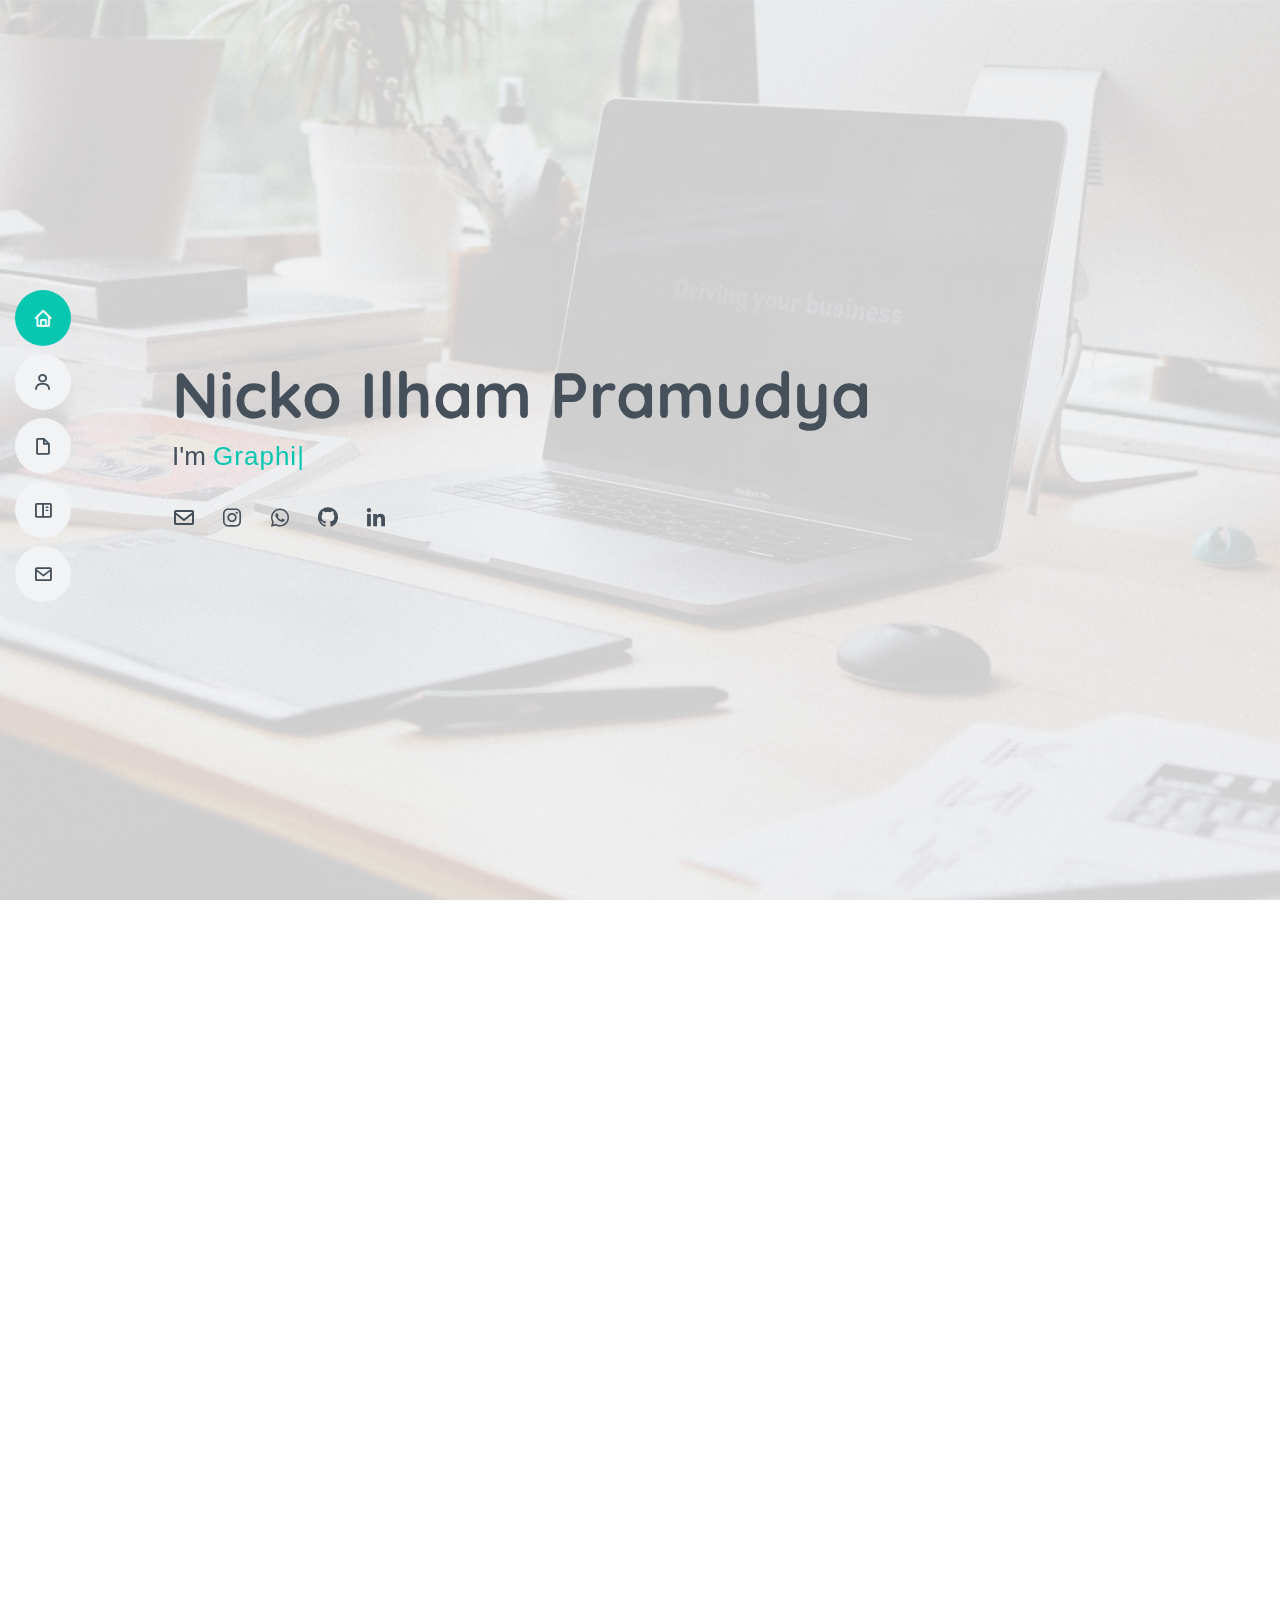
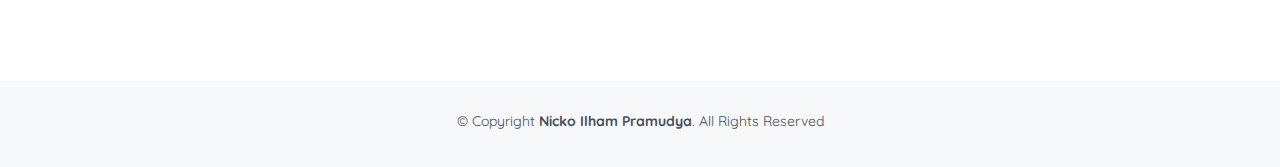
==== commit 450d45eb: "portfolio tambahan" ====
--- a/index.html
+++ b/index.html
@@ -124,33 +124,6 @@
 
         <div class="row">
           <div class="col-lg-6">
-
-
-            <h3 class="resume-title">HIMATIF UMS</h3>
-            <div class="resume-item">
-              <h4>Division Interest and Talent</h4>
-              <h5>Sep 2020 - Dec 2022</h5>
-              <p><em class="resume-item-assosiate">Associated with Universitas Muhammadiyah Surakarta</em></p>
-              <p>- Assist division heads and cooperate between members in implementing work programs</p>
-              <P>- Assist and create content design for social media and HIMATIF UMS work program events</P>
-            </div>
-            <div class="resume-item">
-              <h4>Head of Publication and Documentation at Parade Teknik Informatika</h4>
-              <h5>Feb 2022 - Nov 2022</h5>
-              <p><em class="resume-item-assosiate">Associated with Universitas Muhammadiyah Surakarta</em></p>
-              <p>- Create original content about open source on Instagram FOSTI UMS</p>
-              <p>- Create content for organizational activities</p>
-              <p>- Create content to persuade people to use open source products</p>
-            </div>
-            <div class="resume-item">
-              <h4>Chief Executive of UNCORE Digital Magazine</h4>
-              <h5>Aug 2022 - Dec 2022</h5>
-              <p><em class="resume-item-assosiate">Associated with Universitas Muhammadiyah Surakarta</em></p>
-              <p>- Lead and direct members in implementing the 12th Digital Magazine Uncore work program.</p>
-              <p>- Assist in the preparation and creation of UNCORE Digital Magazine</p>
-            </div>
-          </div>
-          <div class="col-lg-6">
             <h3 class="resume-title">UI/UX & GRAPHIC DESIGNER</h3>
             <div class="resume-item">
               <h4>Product & Content Designer at HotRoxx Kustom Barbershop</h4>
@@ -159,6 +132,14 @@
               <p>- Create original content about barber and haircut on HotRoxx Kustom social media</p>
               <p>- Create designs for official HotRoxx Kustom products and merchandise</p>
               <p>- Create content and designs to persuade people to subscribe to HotRoxx Kustom</p>
+            </div>
+            <div class="resume-item">
+              <h4>UI/UX Designer Team Sahitya - Smart IT Festival UNS 2023 </h4>
+              <h5>Aug 2023 - Sep 2023</h5>
+              <p><em class="resume-item-assosiate">Special Region of Surakarta, Indonesia</em></p>
+              <p>- Collaborate with teammates on design</p>
+              <p>- Improve skills in UI/UX design</p>
+              <p>- Develop case studies for UI/UX design of the designed platform</p>
             </div>
             <div class="resume-item">
               <h4>UI/UX Research and Designer - Intern at SOC Media Group</h4>
@@ -169,7 +150,42 @@
               <p>- Collaborate with developer team for platform development</p>
               <p>- Create projects that are useful for portfolios</p>
             </div>
-          </div>
+            <div class="resume-item">
+              <h4>UI/UX Designer Team Rawuh - Communication and Informatic Festival FKI UMS 2022 </h4>
+              <h5>Jul 2022 - Aug 2022</h5>
+              <p><em class="resume-item-assosiate">Special Region of Surakarta, Indonesia</em></p>
+              <p>- Collaborate with teammates on design</p>
+              <p>- Improve skills in UI/UX design</p>
+              <p>- Develop case studies for UI/UX design of the designed platform</p>
+            </div>
+          </div>
+          
+          <div class="col-lg-6">
+            <h3 class="resume-title">HIMATIF UMS</h3>
+            <div class="resume-item">
+              <h4>Division Interest and Talent</h4>
+              <h5>Sep 2020 - Dec 2022</h5>
+              <p><em class="resume-item-assosiate">Associated with Universitas Muhammadiyah Surakarta</em></p>
+              <p>- Assist division heads and cooperate between members in implementing work programs</p>
+              <P>- Assist and create content design for social media and HIMATIF UMS work program events</P>
+            </div>
+            <div class="resume-item">
+              <h4>Head of Publication and Documentation at Parade Teknik Informatika</h4>
+              <h5>Feb 2022 - Nov 2022</h5>
+              <p><em class="resume-item-assosiate">Associated with Universitas Muhammadiyah Surakarta</em></p>
+              <p>- Create and arrange the design of publication media for the HIMATIF UMS PARTI event</p>
+              <p>- Collaborate with fellow committee members to produce interesting content for event purposes</p>
+              <p>- Make documentation before and after the event is successfully implemented</p>
+            </div>
+            <div class="resume-item">
+              <h4>Chief Executive of UNCORE Digital Magazine</h4>
+              <h5>Aug 2022 - Dec 2022</h5>
+              <p><em class="resume-item-assosiate">Associated with Universitas Muhammadiyah Surakarta</em></p>
+              <p>- Lead and direct members in implementing the 12th Digital Magazine Uncore work program.</p>
+              <p>- Assist in the preparation and creation of UNCORE Digital Magazine</p>
+            </div>
+          </div>
+          
           <div class="col-lg-6">
             <h3 class="resume-title">INDEPENDENT STUDY X KAMPUS MERDEKA DICODING INDONESIA</h3>
             <div class="resume-item">
@@ -191,7 +207,7 @@
 
         <div class="section-title">
           <h2>Portfolio</h2>
-          <p>here is my project that I have done, I hope you like it.</p>
+          <p>Here is my project that I have done, I hope you like it.</p>
         </div>
 
         <div class="row">
@@ -206,23 +222,149 @@
         </div>
 
         <div class="row portfolio-container" data-aos="fade-up" data-aos-delay="200">
-          <div class="col-lg-4 col-md-6 portfolio-item filter-ui">
-            <div class="portfolio-wrap">
-              <img src="assets/img/portfolio/Figma 1.png" class="img-fluid" alt="">
+
+          <div class="col-lg-3 col-md-6 portfolio-item filter-ui">
+            <div class="portfolio-wrap">
+              <img src="assets/img/portfolio/Plant.png" class="img-fluid" alt="">
               <div class="portfolio-info">
                 <h4>E-Commerce App "Plant"</h4>
                 <p>Made with Figma</p>
                 <div class="portfolio-links">
-                  <a href="assets/img/portfolio/Figma 1.png" data-gallery="portfolioGallery" class="portfolio-lightbox" title="E-Commerce App - Plant"><i class="bx bx-plus"></i></a>
-                  <a href="portfolio-details.html" class="portfolio-details-lightbox" data-glightbox="type: external" title="Portfolio Details"><i class="bx bx-link"></i></a>
-                </div>
-              </div>
-            </div>
-          </div>
+                  <a href="assets/img/portfolio/Plant.png" data-gallery="portfolioGallery" class="portfolio-lightbox" title="E-Commerce App - Plant"><i class="bx bx-plus"></i></a>
+                  <a href="portofolio-details-plant.html" class="portfolio-details-lightbox" data-glightbox="type: external" title="Portfolio Details"><i class="bx bx-link"></i></a>
+                </div>
+              </div>
+            </div>
+          </div>
+
+          <div class="col-lg-3 col-md-6 portfolio-item filter-ui">
+            <div class="portfolio-wrap">
+              <img src="assets/img/portfolio/Rawuh.png" class="img-fluid" alt="">
+              <div class="portfolio-info">
+                <h4>Ticketing App "Rawuh"</h4>
+                <p>Made with Figma</p>
+                <div class="portfolio-links">
+                  <a href="assets/img/portfolio/Rawuh.png" data-gallery="portfolioGallery" class="portfolio-lightbox" title="Ticketing App - Rawuh"><i class="bx bx-plus"></i></a>
+                  <a href="portofolio-details-rawuh.html" class="portfolio-details-lightbox" data-glightbox="type: external" title="Portfolio Details"><i class="bx bx-link"></i></a>
+                </div>
+              </div>
+            </div>
+          </div>
+          
+          <div class="col-lg-3 col-md-6 portfolio-item filter-cdr">
+            <div class="portfolio-wrap">
+              <img src="assets/img/portfolio/Hotroxx.png" class="img-fluid" alt="">
+              <div class="portfolio-info">
+                <h4>HotRoxx Kustom Barbershop Logo Brand</h4>
+                <p>Made with Corel Draw</p>
+                <div class="portfolio-links">
+                  <a href="assets/img/portfolio/Hotroxx.png" data-gallery="portfolioGallery" class="portfolio-lightbox" title="Logo Brand - HotRoxx"><i class="bx bx-plus"></i></a>
+                  <a href="portofolio-details-htrxx1.html" class="portfolio-details-lightbox" data-glightbox="type: external" title="Portfolio Details"><i class="bx bx-link"></i></a>
+                </div>
+              </div>
+            </div>
+          </div>
+
+          <div class="col-lg-3 col-md-6 portfolio-item filter-psd">
+            <div class="portfolio-wrap">
+              <img src="assets/img/portfolio/Jacket_HTRXX.png" class="img-fluid" alt="">
+              <div class="portfolio-info">
+                <h4>Jacket Jeans HotRoxx Kustom</h4>
+                <p>Made with Photoshop</p>
+                <div class="portfolio-links">
+                  <a href="assets/img/portfolio/Jacket_HTRXX.png" data-gallery="portfolioGallery" class="portfolio-lightbox" title="Jacket Jeans - HotRoxx"><i class="bx bx-plus"></i></a>
+                  <a href="portofolio-details-htrxx2.html" class="portfolio-details-lightbox" data-glightbox="type: external" title="Portfolio Details"><i class="bx bx-link"></i></a>
+                </div>
+              </div>
+            </div>
+          </div>
+
+          <div class="col-lg-3 col-md-6 portfolio-item filter-ui">
+            <div class="portfolio-wrap">
+              <img src="assets/img/portfolio/Mejeng.png" class="img-fluid" alt="">
+              <div class="portfolio-info">
+                <h4>Platform Showcase Design "Mejeng"</h4>
+                <p>Made with Figma</p>
+                <div class="portfolio-links">
+                  <a href="assets/img/portfolio/Mejeng.png" data-gallery="portfolioGallery" class="portfolio-lightbox" title="Platform Showcase Design - Mejeng"><i class="bx bx-plus"></i></a>
+                  <a href="portofolio-details-mejeng.html" class="portfolio-details-lightbox" data-glightbox="type: external" title="Portfolio Details"><i class="bx bx-link"></i></a>
+                </div>
+              </div>
+            </div>
+          </div>
+
+          <div class="col-lg-3 col-md-6 portfolio-item filter-cdr">
+            <div class="portfolio-wrap">
+              <img src="assets/img/portfolio/T-Shirt_HTRXX.png" class="img-fluid" alt="">
+              <div class="portfolio-info">
+                <h4>T-Shirt HotRoxx Kustom's Barberman</h4>
+                <p>Made with Corel Draw</p>
+                <div class="portfolio-links">
+                  <a href="assets/img/portfolio/T-Shirt_HTRXX.png" data-gallery="portfolioGallery" class="portfolio-lightbox" title="Jacket Jeans - HotRoxx"><i class="bx bx-plus"></i></a>
+                  <a href="portofolio-details-htrxx3.html" class="portfolio-details-lightbox" data-glightbox="type: external" title="Portfolio Details"><i class="bx bx-link"></i></a>
+                </div>
+              </div>
+            </div>
+          </div>
+
+          <div class="col-lg-3 col-md-6 portfolio-item filter-psd">
+            <div class="portfolio-wrap">
+              <img src="assets/img/portfolio/collection1.png" class="img-fluid" alt="">
+              <div class="portfolio-info">
+                <h4>Poster Haircut and Pricelist HotRoxx Kustom</h4>
+                <p>Made with Photoshop</p>
+                <div class="portfolio-links">
+                  <a href="assets/img/portfolio/collection1.png" data-gallery="portfolioGallery" class="portfolio-lightbox" title="Poster Haircut and Pricelist - HotRoxx"><i class="bx bx-plus"></i></a>
+                  <a href="portofolio-details-htrxx4.html" class="portfolio-details-lightbox" data-glightbox="type: external" title="Portfolio Details"><i class="bx bx-link"></i></a>
+                </div>
+              </div>
+            </div>
+          </div>
+
+          <div class="col-lg-3 col-md-6 portfolio-item filter-cdr">
+            <div class="portfolio-wrap">
+              <img src="assets/img/portfolio/mmt1.png" class="img-fluid" alt="">
+              <div class="portfolio-info">
+                <h4>Banner / MMT HotRoxx Kustom</h4>
+                <p>Made with Corel Draw</p>
+                <div class="portfolio-links">
+                  <a href="assets/img/portfolio/mmt1.png" data-gallery="portfolioGallery" class="portfolio-lightbox" title="Banner - HotRoxx"><i class="bx bx-plus"></i></a>
+                  <a href="portofolio-details-htrxx5.html" class="portfolio-details-lightbox" data-glightbox="type: external" title="Portfolio Details"><i class="bx bx-link"></i></a>
+                </div>
+              </div>
+            </div>
+          </div>
+
+          <div class="col-lg-3 col-md-6 portfolio-item filter-cdr">
+            <div class="portfolio-wrap">
+              <img src="assets/img/portfolio/cds1.png" class="img-fluid" alt="">
+              <div class="portfolio-info">
+                <h4>Jersey CDS Team</h4>
+                <p>Made with Core Draw</p>
+                <div class="portfolio-links">
+                  <a href="assets/img/portfolio/cds1.png" data-gallery="portfolioGallery" class="portfolio-lightbox" title="Jersey - CDS Team"><i class="bx bx-plus"></i></a>
+                  <a href="portofolio-details-jersey1.html" class="portfolio-details-lightbox" data-glightbox="type: external" title="Portfolio Details"><i class="bx bx-link"></i></a>
+                </div>
+              </div>
+            </div>
+          </div>
+
+          <div class="col-lg-3 col-md-6 portfolio-item filter-psd">
+            <div class="portfolio-wrap">
+              <img src="assets/img/portfolio/sh1.png" class="img-fluid" alt="">
+              <div class="portfolio-info">
+                <h4>Jersey Uniform PSHT Team Masaran</h4>
+                <p>Made with Photoshop</p>
+                <div class="portfolio-links">
+                  <a href="assets/img/portfolio/sh1.png" data-gallery="portfolioGallery" class="portfolio-lightbox" title="Jersey - PSHT Team"><i class="bx bx-plus"></i></a>
+                  <a href="portofolio-details-jersey2.html" class="portfolio-details-lightbox" data-glightbox="type: external" title="Portfolio Details"><i class="bx bx-link"></i></a>
+                </div>
+              </div>
+            </div>
+          </div>
+
       </div>
     </section><!-- End Portfolio Section -->
-
-  
 
     <!-- ======= Contact Section ======= -->
     <section id="contact" class="contact">
@@ -240,7 +382,6 @@
         <a class="btn btn-icon btn-github" href="https://github.com/nickoilham" target="_blank"><i class="fa bi-github" ></i><span>Github</span></a>
         <a class="btn btn-icon btn-linkedin" href="https://www.linkedin.com/in/nicko-ilham-pramudya/" target="_blank"><i class="fa bi-linkedin" target="_blank"></i><span>LinkedIn</span></a>
       </div>
-
 
     </section><!-- End Contact Section -->
 
--- a/assets/css/style.css
+++ b/assets/css/style.css
@@ -675,29 +675,42 @@
 .portfolio-details .portfolio-info {
   padding: 30px;
   box-shadow: 0px 0 30px rgba(69, 80, 91, 0.08);
+  margin: 10px;
 }
 .portfolio-details .portfolio-info h3 {
+  color: #08C7B1;
   font-size: 22px;
   font-weight: 700;
   margin-bottom: 20px;
   padding-bottom: 20px;
   border-bottom: 1px solid #eee;
 }
-.portfolio-details .portfolio-info ul {
-  list-style: none;
-  padding: 0;
+.portfolio-details .portfolio-info table {
+  width: 100%;
   font-size: 15px;
-}
-.portfolio-details .portfolio-info ul li + li {
-  margin-top: 10px;
+  border-collapse: collapse;
+  margin-bottom: 20px;
+}
+.portfolio-details .portfolio-info table td {
+  padding: 5px;
+  vertical-align: top;
+}
+.portfolio-details .portfolio-info table td:first-child {
+  width: 120px;
+  font-weight: bold;
 }
 .portfolio-details .portfolio-description {
-  padding-top: 30px;
-}
-.portfolio-details .portfolio-description h2 {
-  font-size: 26px;
+  padding: 30px;
+  box-shadow: 0px 0 30px rgba(69, 80, 91, 0.08);
+  margin: 10px;
+}
+.portfolio-details .portfolio-description h3 {
+  color: #08C7B1;
+  font-size: 22px;
   font-weight: 700;
   margin-bottom: 20px;
+  padding-bottom: 20px;
+  border-bottom: 1px solid #eee;
 }
 .portfolio-details .portfolio-description p {
   padding: 0;
